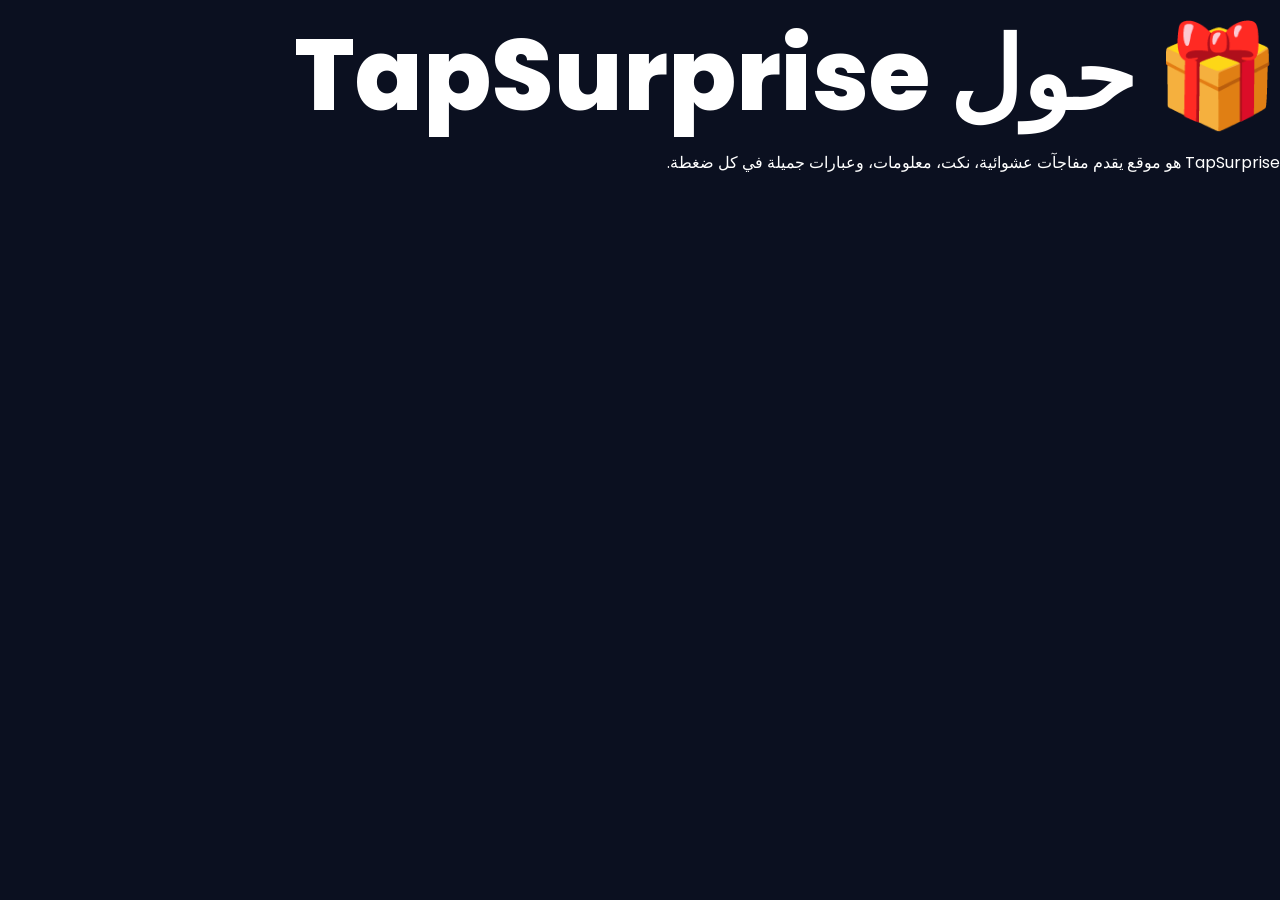
==== about.html @ 1a7f8faf "Create about.html" ====
<!DOCTYPE html>
<html lang="ar" dir="rtl">
<head>
<meta charset="UTF-8">
<title>حول TapSurprise</title>
<link rel="stylesheet" href="style.css">
</head>

<body>

<h1>🎁 حول TapSurprise</h1>

<p>
TapSurprise هو موقع يقدم مفاجآت عشوائية،
نكت، معلومات، وعبارات جميلة في كل ضغطة.
</p>

</body>
</html>
---- style.css ----
@import url('https://fonts.googleapis.com/css2?family=Poppins:wght@600;800&display=swap');

*{
margin:0;
padding:0;
box-sizing:border-box;
}

body{
font-family:'Poppins',sans-serif;
background:#0b1020;
color:white;
min-height:100vh;
display:flex;
flex-direction:column;
}

main{
flex:1;
display:flex;
flex-direction:column;
justify-content:center;
align-items:center;
text-align:center;
padding:20px;
}

h1{
font-size:100px;
font-weight:800;
}

.tagline{
font-size:35px;
margin-bottom:80px;
color:#ccc;
}

#surpriseBtn{
width:600px;
height:160px;
font-size:55px;
font-weight:800;
border:none;
border-radius:50px;
background:linear-gradient(135deg,#a855f7,#2563eb);
color:white;
cursor:pointer;
box-shadow:0 0 50px #7c3aed;
transition:.3s;
}

#surpriseBtn:hover{
transform:scale(1.08);
}



footer{
height:120px;
display:flex;
justify-content:center;
align-items:center;
}

.ads{
width:90%;
max-width:728px;
height:90px;
border:2px dashed rgba(255,255,255,.3);
border-radius:16px;
}
#surpriseBtn{
display:inline-flex;
justify-content:center;
align-items:center;
text-decoration:none;
width:600px;
height:160px;
font-size:55px;
font-weight:800;
color:white;
  @keyframes pop{
0%{
opacity:0;
transform:scale(.8);
}
100%{
opacity:1;
transform:scale(1);
}
}

.showAnimation{
animation:pop .35s ease;
}
background:linear-gradient(135deg,#a855f7,#2563eb);
border-radius:50px;
box-shadow:0 0 50px rgba(124,58,237,.6);
transition:.3s;
}

#surpriseBtn:hover{
transform:scale(1.05);
}

#nextBtn{
display:inline-flex;
justify-content:center;
align-items:center;
margin-top:60px;
width:420px;
height:90px;
font-size:32px;
font-weight:700;
color:white;
background:linear-gradient(135deg,#a855f7,#2563eb);
border:none;
border-radius:30px;
cursor:pointer;
}


#result.show{
opacity:1;
transform:translateY(0);
}
#result{
transition:opacity .25s ease;
}
#result{
margin-top:60px;
font-size:65px;
font-weight:800;
max-width:1200px;
color:white;
opacity:1;
transform:none;
transition:.25s;
}
@media (max-width:600px){

h1{
font-size:70px;
}

#surpriseBtn{
width:90%;
height:100px;
font-size:30px;
border-radius:30px;
}

#nextBtn{
width:80%;
height:70px;
font-size:22px;
}

#result{
font-size:28px;
margin-top:40px;
max-width:95%;
}

.tagline{
font-size:22px;
margin-bottom:40px;
}

}
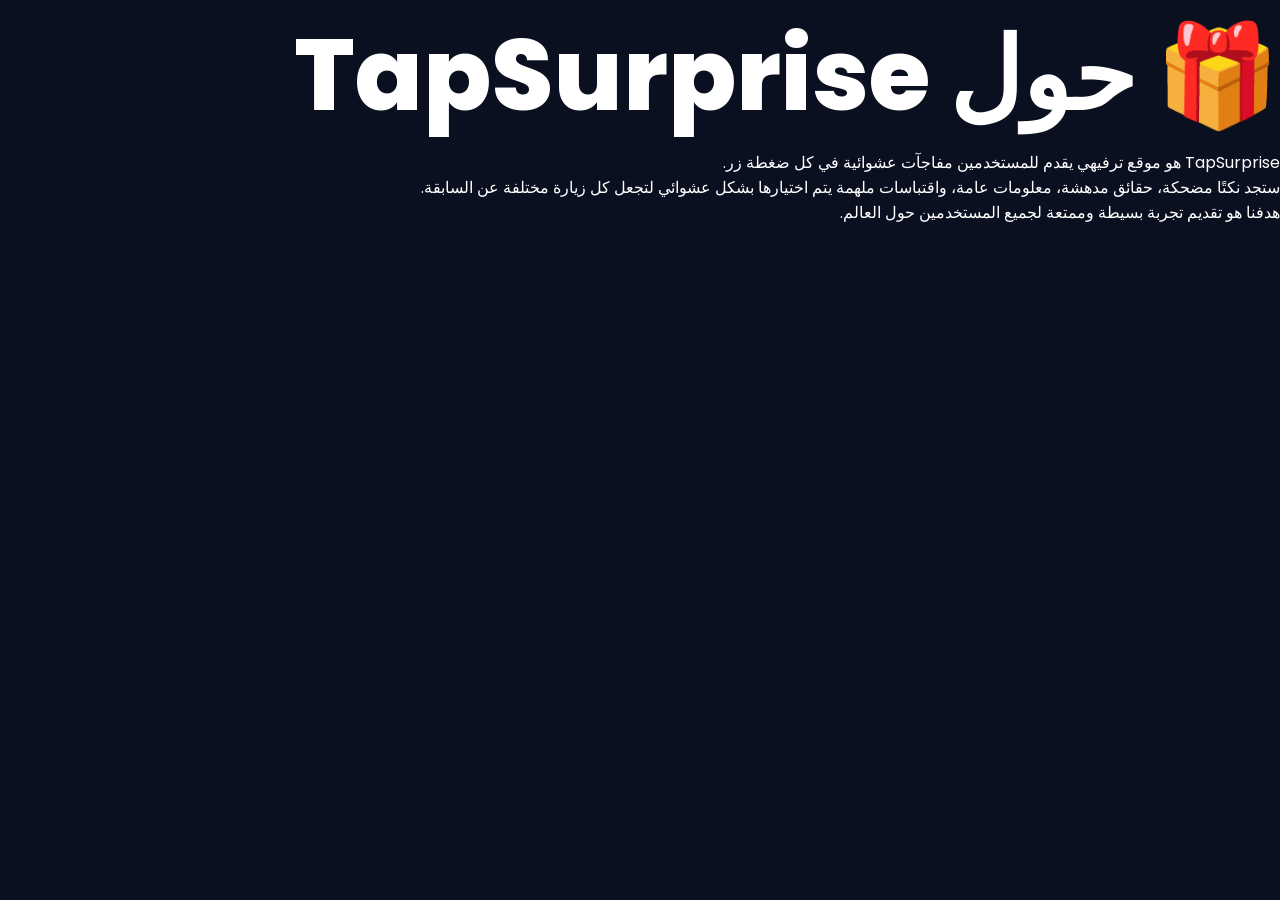
==== commit 94ffc496: "Update about.html" ====
--- a/about.html
+++ b/about.html
@@ -2,18 +2,30 @@
 <html lang="ar" dir="rtl">
 <head>
 <meta charset="UTF-8">
+<meta name="viewport" content="width=device-width, initial-scale=1.0">
 <title>حول TapSurprise</title>
 <link rel="stylesheet" href="style.css">
 </head>
 
 <body>
 
+<div class="page">
+
 <h1>🎁 حول TapSurprise</h1>
 
 <p>
-TapSurprise هو موقع يقدم مفاجآت عشوائية،
-نكت، معلومات، وعبارات جميلة في كل ضغطة.
+TapSurprise هو موقع ترفيهي يقدم للمستخدمين مفاجآت عشوائية في كل ضغطة زر.
 </p>
+
+<p>
+ستجد نكتًا مضحكة، حقائق مدهشة، معلومات عامة، واقتباسات ملهمة يتم اختيارها بشكل عشوائي لتجعل كل زيارة مختلفة عن السابقة.
+</p>
+
+<p>
+هدفنا هو تقديم تجربة بسيطة وممتعة لجميع المستخدمين حول العالم.
+</p>
+
+</div>
 
 </body>
 </html>
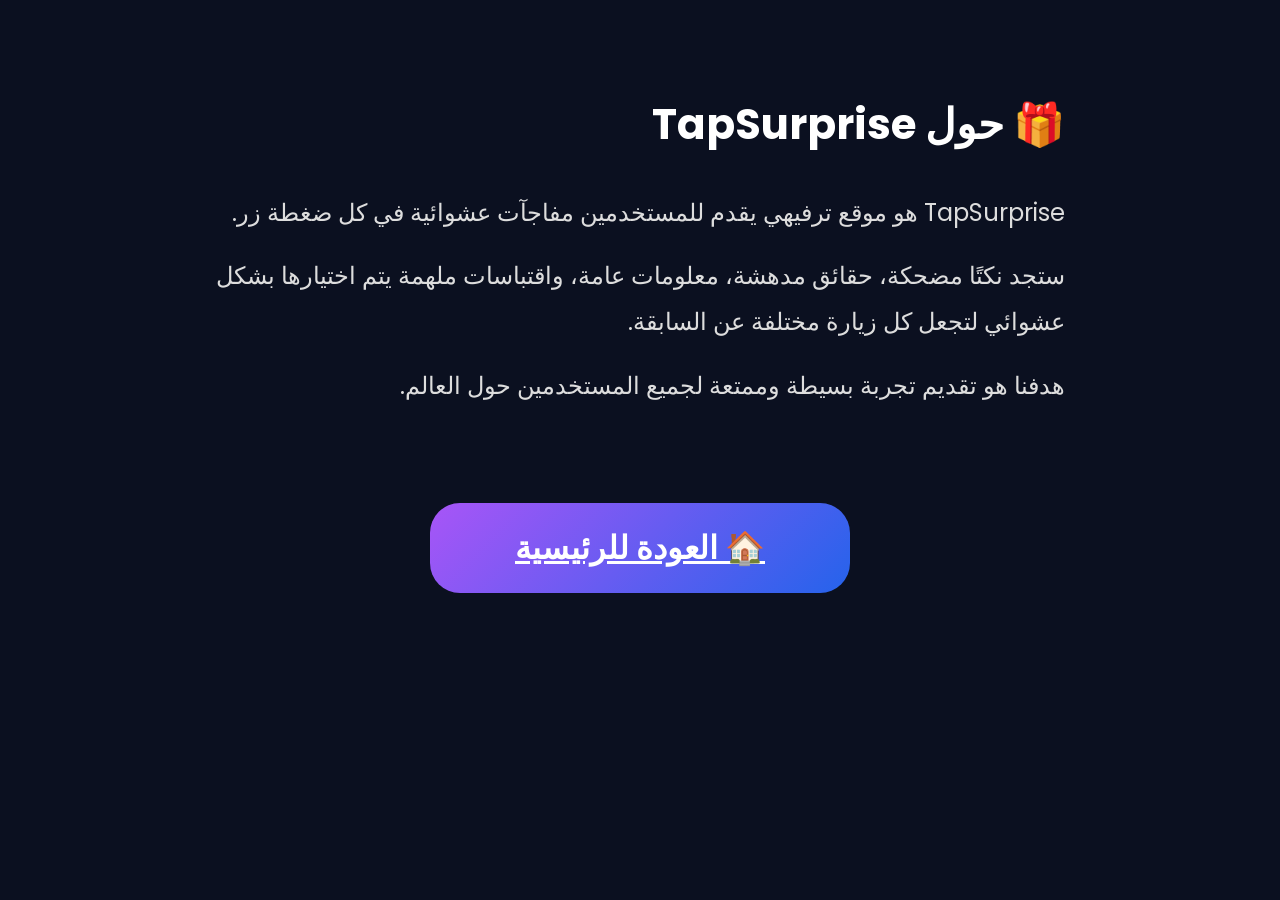
==== commit 8c47058c: "Update about.html" ====
--- a/about.html
+++ b/about.html
@@ -24,7 +24,9 @@
 <p>
 هدفنا هو تقديم تجربة بسيطة وممتعة لجميع المستخدمين حول العالم.
 </p>
-
+<div style="text-align:center;margin-top:35px;">
+<a href="index.html" id="nextBtn">🏠 العودة للرئيسية</a>
+</div>
 </div>
 
 </body>
--- a/style.css
+++ b/style.css
@@ -15,6 +15,8 @@
 flex-direction:column;
 }
 
+/* الصفحة الرئيسية */
+
 main{
 flex:1;
 display:flex;
@@ -25,7 +27,7 @@
 padding:20px;
 }
 
-h1{
+main h1{
 font-size:100px;
 font-weight:800;
 }
@@ -36,25 +38,129 @@
 color:#ccc;
 }
 
+/* زر البداية */
+
 #surpriseBtn{
+display:inline-flex;
+justify-content:center;
+align-items:center;
+text-decoration:none;
 width:600px;
 height:160px;
 font-size:55px;
 font-weight:800;
+color:white;
+background:linear-gradient(135deg,#a855f7,#2563eb);
 border:none;
 border-radius:50px;
+cursor:pointer;
+box-shadow:0 0 50px rgba(124,58,237,.6);
+transition:.3s;
+}
+
+#surpriseBtn:hover{
+transform:scale(1.05);
+}
+
+/* زر التالي */
+
+#nextBtn{
+display:inline-flex;
+justify-content:center;
+align-items:center;
+margin-top:60px;
+width:420px;
+height:90px;
+font-size:32px;
+font-weight:700;
+color:white;
 background:linear-gradient(135deg,#a855f7,#2563eb);
-color:white;
+border:none;
+border-radius:30px;
 cursor:pointer;
-box-shadow:0 0 50px #7c3aed;
-transition:.3s;
-}
-
-#surpriseBtn:hover{
-transform:scale(1.08);
-}
-
-
+transition:.3s;
+}
+
+#nextBtn:hover{
+transform:scale(1.05);
+}
+
+/* النتيجة */
+
+#result{
+margin-top:60px;
+font-size:65px;
+font-weight:800;
+max-width:1200px;
+color:white;
+opacity:1;
+transition:.25s;
+}
+
+.showAnimation{
+animation:pop .35s ease;
+}
+
+@keyframes pop{
+0%{
+opacity:0;
+transform:scale(.8);
+}
+100%{
+opacity:1;
+transform:scale(1);
+}
+}
+
+/* الصفحات */
+
+
+.page{
+max-width:900px;
+margin:60px auto;
+padding:25px;
+line-height:1.9;
+text-align:right;
+}
+
+.page h1{
+font-size:42px;
+margin-bottom:25px;
+}
+
+.page p{
+font-size:24px;
+color:#ddd;
+margin-bottom:18px;
+}
+
+/* شريط التنقل */
+
+.navbar{
+display:flex;
+justify-content:center;
+align-items:center;
+flex-wrap:wrap;
+gap:15px;
+padding:20px;
+background:#111827;
+}
+
+.navbar a{
+color:white;
+text-decoration:none;
+font-size:20px;
+font-weight:600;
+padding:10px 18px;
+border-radius:12px;
+transition:.3s;
+}
+
+.navbar a:hover{
+background:#7c3aed;
+}
+
+/* الفوتر */
 
 footer{
 height:120px;
@@ -70,78 +176,18 @@
 border:2px dashed rgba(255,255,255,.3);
 border-radius:16px;
 }
-#surpriseBtn{
-display:inline-flex;
-justify-content:center;
-align-items:center;
-text-decoration:none;
-width:600px;
-height:160px;
-font-size:55px;
-font-weight:800;
-color:white;
-  @keyframes pop{
-0%{
-opacity:0;
-transform:scale(.8);
-}
-100%{
-opacity:1;
-transform:scale(1);
-}
-}
-
-.showAnimation{
-animation:pop .35s ease;
-}
-background:linear-gradient(135deg,#a855f7,#2563eb);
-border-radius:50px;
-box-shadow:0 0 50px rgba(124,58,237,.6);
-transition:.3s;
-}
-
-#surpriseBtn:hover{
-transform:scale(1.05);
-}
-
-#nextBtn{
-display:inline-flex;
-justify-content:center;
-align-items:center;
-margin-top:60px;
-width:420px;
-height:90px;
-font-size:32px;
-font-weight:700;
-color:white;
-background:linear-gradient(135deg,#a855f7,#2563eb);
-border:none;
-border-radius:30px;
-cursor:pointer;
-}
-
-
-#result.show{
-opacity:1;
-transform:translateY(0);
-}
-#result{
-transition:opacity .25s ease;
-}
-#result{
-margin-top:60px;
-font-size:65px;
-font-weight:800;
-max-width:1200px;
-color:white;
-opacity:1;
-transform:none;
-transition:.25s;
-}
-@media (max-width:600px){
-
-h1{
+
+/* الهواتف */
+
+@media(max-width:600px){
+
+main h1{
 font-size:70px;
+}
+
+.tagline{
+font-size:22px;
+margin-bottom:40px;
 }
 
 #surpriseBtn{
@@ -163,9 +209,41 @@
 max-width:95%;
 }
 
-.tagline{
-font-size:22px;
-margin-bottom:40px;
-}
-
-}
+.page{
+padding:18px;
+}
+
+.page h1{
+font-size:30px;
+}
+
+.page p{
+font-size:18px;
+}
+
+.navbar a{
+font-size:16px;
+padding:8px 12px;
+}
+
+}
+.footer-links{
+margin-top:20px;
+display:flex;
+justify-content:center;
+align-items:center;
+flex-wrap:wrap;
+gap:18px;
+}
+
+.footer-links a{
+color:#b8b8b8;
+text-decoration:none;
+font-size:17px;
+font-weight:600;
+transition:.3s;
+}
+
+.footer-links a:hover{
+color:#a855f7;
+}
